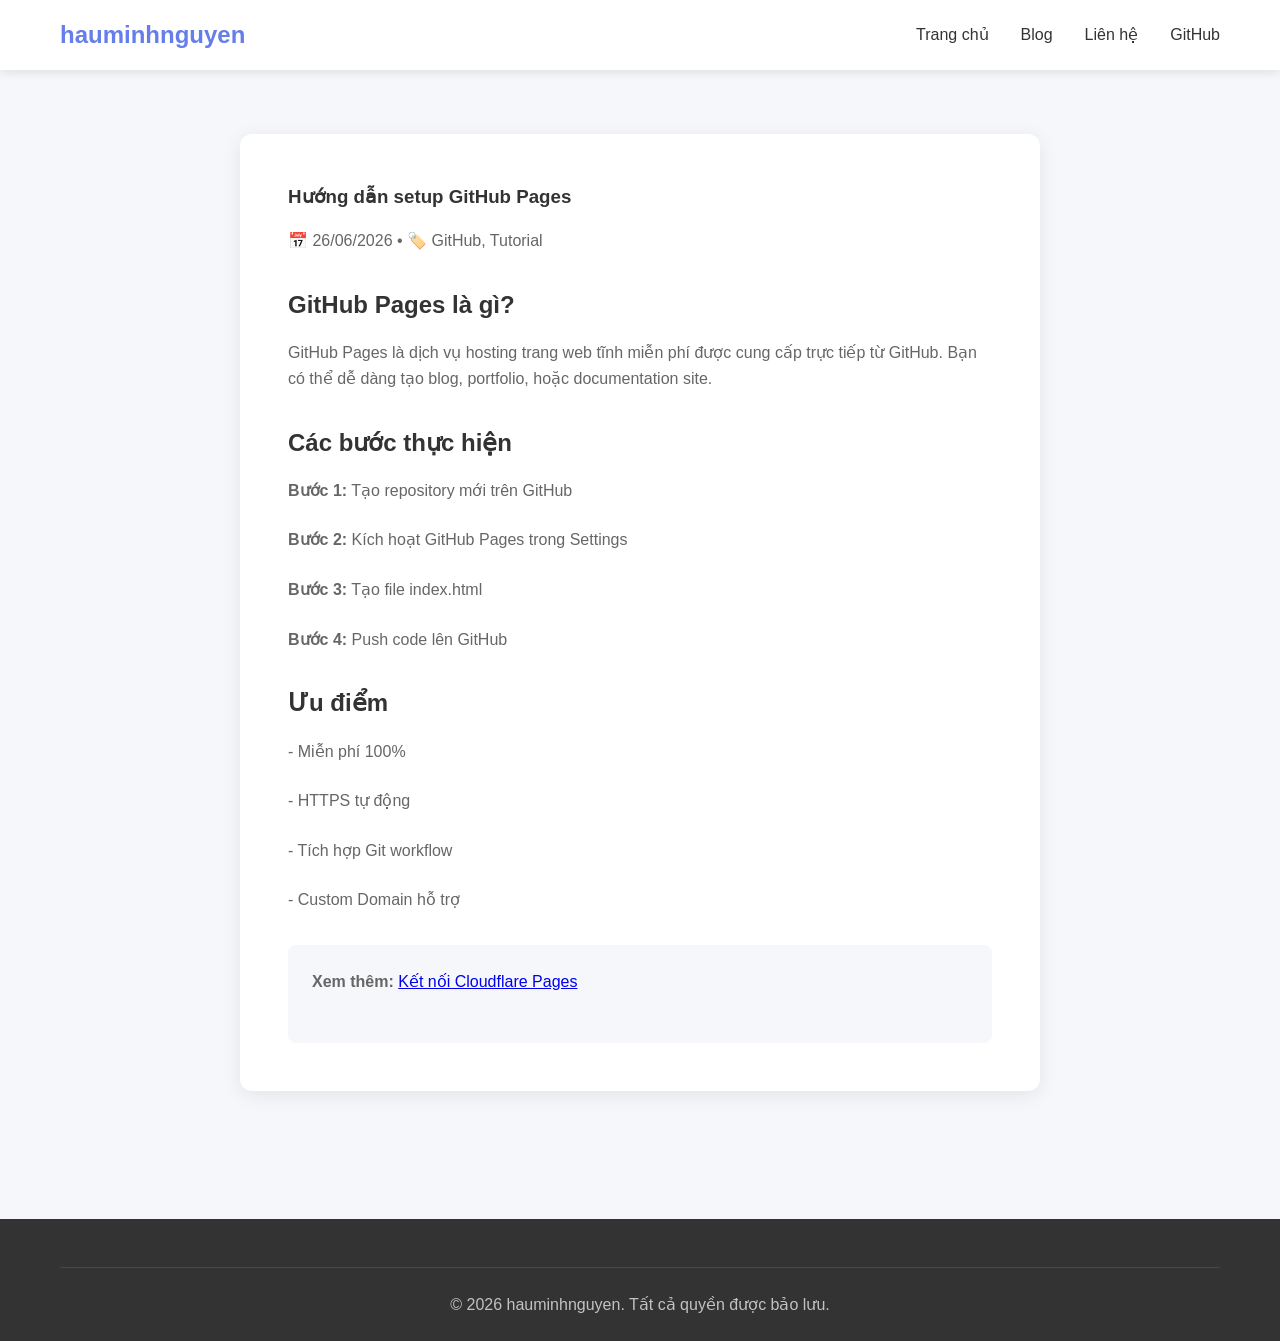
==== blog/setup-github-pages.html @ f49e51e8 "Add AI toolkit - clean version" ====
<!DOCTYPE html>
<html lang="vi">
<head>
    <meta charset="UTF-8">
    <meta name="viewport" content="width=device-width, initial-scale=1.0">
    <title>Hướng dẫn setup GitHub Pages | hauminhnguyen</title>
    <link rel="stylesheet" href="/style.css">
</head>
<body>
    <header>
        <div class="container">
            <nav>
                <a href="/" class="logo">hauminhnguyen</a>
                <ul class="nav-links">
                    <li><a href="/">Trang chủ</a></li>
                    <li><a href="/blog/">Blog</a></li>
                    <li><a href="/contact.html">Liên hệ</a></li>
                    <li><a href="https://github.com/hauminhnguyen1182-eng">GitHub</a></li>
                </ul>
            </nav>
        </div>
    </header>

    <section class="section">
        <div class="container">
            <article class="article">
                <h1>Hướng dẫn setup GitHub Pages</h1>
                <div class="article-meta">📅 26/06/2026 • 🏷️ GitHub, Tutorial</div>
                
                <h2>GitHub Pages là gì?</h2>
                <p>GitHub Pages là dịch vụ hosting trang web tĩnh miễn phí được cung cấp trực tiếp từ GitHub. Bạn có thể dễ dàng tạo blog, portfolio, hoặc documentation site.</p>
                
                <h2>Các bước thực hiện</h2>
                <p><strong>Bước 1:</strong> Tạo repository mới trên GitHub</p>
                <p><strong>Bước 2:</strong> Kích hoạt GitHub Pages trong Settings</p>
                <p><strong>Bước 3:</strong> Tạo file index.html</p>
                <p><strong>Bước 4:</strong> Push code lên GitHub</p>
                
                <h2>Ưu điểm</h2>
                <p>- Miễn phí 100%</p>
                <p>- HTTPS tự động</p>
                <p>- Tích hợp Git workflow</p>
                <p>- Custom Domain hỗ trợ</p>
                
                <div style="margin-top: 2rem; padding: 1.5rem; background: #f5f7fa; border-radius: 8px;">
                    <p><strong>Xem thêm:</strong> <a href="/blog/cloudflare-pages.html">Kết nối Cloudflare Pages</a></p>
                </div>
            </article>
        </div>
    </section>

    <footer>
        <div class="container">
            <div class="footer-bottom">
                <p>&copy; 2026 hauminhnguyen. Tất cả quyền được bảo lưu.</p>
            </div>
        </div>
    </footer>
</body>
</html>
---- style.css ----
:root {
    --primary: #667eea;
    --primary-dark: #5a6fd6;
    --secondary: #764ba2;
    --text: #333;
    --text-light: #666;
    --bg: #f5f7fa;
    --white: #ffffff;
    --success: #2e7d32;
    --border: #e0e0e0;
}

* { margin: 0; padding: 0; box-sizing: border-box; }

body {
    font-family: -apple-system, BlinkMacSystemFont, 'Segoe UI', Roboto, sans-serif;
    background: var(--bg);
    color: var(--text);
    line-height: 1.6;
}

.container {
    max-width: 1200px;
    margin: 0 auto;
    padding: 0 20px;
}

/* Header */
header {
    background: var(--white);
    box-shadow: 0 2px 10px rgba(0,0,0,0.1);
    position: sticky;
    top: 0;
    z-index: 100;
}

nav {
    display: flex;
    justify-content: space-between;
    align-items: center;
    padding: 1rem 0;
}

.logo {
    font-size: 1.5rem;
    font-weight: bold;
    color: var(--primary);
    text-decoration: none;
}

.nav-links { display: flex; gap: 2rem; list-style: none; }
.nav-links a {
    color: var(--text);
    text-decoration: none;
    transition: color 0.2s;
}
.nav-links a:hover { color: var(--primary); }

/* Hero */
.hero {
    background: linear-gradient(135deg, var(--primary) 0%, var(--secondary) 100%);
    color: var(--white);
    padding: 5rem 0;
    text-align: center;
}

.hero h1 { font-size: 3rem; margin-bottom: 1rem; }
.hero p { font-size: 1.2rem; opacity: 0.9; margin-bottom: 2rem; }

/* Buttons */
.btn {
    display: inline-block;
    padding: 12px 24px;
    border-radius: 8px;
    text-decoration: none;
    font-weight: 500;
    transition: transform 0.2s, box-shadow 0.2s;
}

.btn-primary {
    background: var(--white);
    color: var(--primary);
}

.btn-secondary {
    background: var(--primary);
    color: var(--white);
}

.btn:hover {
    transform: translateY(-2px);
    box-shadow: 0 4px 12px rgba(0,0,0,0.2);
}

/* Cards */
.section { padding: 4rem 0; }
.section-title {
    text-align: center;
    font-size: 2rem;
    margin-bottom: 3rem;
    color: var(--text);
}

.cards {
    display: grid;
    grid-template-columns: repeat(auto-fit, minmax(300px, 1fr));
    gap: 2rem;
}

.card {
    background: var(--white);
    border-radius: 12px;
    padding: 2rem;
    box-shadow: 0 4px 20px rgba(0,0,0,0.08);
    transition: transform 0.2s;
}

.card:hover { transform: translateY(-5px); }
.card h3 { margin-bottom: 1rem; color: var(--primary); }
.card p { color: var(--text-light); }

/* Blog */
.blog-list { max-width: 800px; margin: 0 auto; }

.blog-item {
    background: var(--white);
    border-radius: 12px;
    padding: 2rem;
    margin-bottom: 1.5rem;
    box-shadow: 0 4px 20px rgba(0,0,0,0.08);
    transition: transform 0.2s;
}

.blog-item:hover { transform: translateY(-3px); }
.blog-item h2 { margin-bottom: 0.5rem; }
.blog-item h2 a { color: var(--text); text-decoration: none; }
.blog-item h2 a:hover { color: var(--primary); }
.blog-meta { color: var(--text-light); font-size: 0.9rem; margin-bottom: 1rem; }

/* Article */
.article {
    max-width: 800px;
    margin: 0 auto;
    background: var(--white);
    border-radius: 12px;
    padding: 3rem;
    box-shadow: 0 4px 20px rgba(0,0,0,0.08);
}

.article h1 { margin-bottom: 1rem; color: var(--text); }
.article-meta { color: var(--text-light); margin-bottom: 2rem; }
.article p { margin-bottom: 1.5rem; color: var(--text-light); }
.article h2 { margin: 2rem 0 1rem; color: var(--text); }

/* Contact Form */
.form-container {
    max-width: 600px;
    margin: 0 auto;
    background: var(--white);
    border-radius: 12px;
    padding: 3rem;
    box-shadow: 0 4px 20px rgba(0,0,0,0.08);
}

.form-group { margin-bottom: 1.5rem; }
.form-group label {
    display: block;
    margin-bottom: 0.5rem;
    font-weight: 500;
    color: var(--text);
}

.form-group input,
.form-group textarea {
    width: 100%;
    padding: 12px;
    border: 1px solid var(--border);
    border-radius: 8px;
    font-size: 1rem;
    font-family: inherit;
}

.form-group input:focus,
.form-group textarea:focus {
    outline: none;
    border-color: var(--primary);
    box-shadow: 0 0 0 3px rgba(102, 126, 234, 0.1);
}

.form-group textarea { min-height: 150px; resize: vertical; }

.btn-submit {
    width: 100%;
    padding: 14px;
    background: var(--primary);
    color: var(--white);
    border: none;
    border-radius: 8px;
    font-size: 1rem;
    font-weight: 500;
    cursor: pointer;
    transition: background 0.2s;
}

.btn-submit:hover { background: var(--primary-dark); }

.form-success {
    display: none;
    text-align: center;
    padding: 2rem;
    background: #e8f5e9;
    border-radius: 8px;
    color: var(--success);
}

/* Footer */
footer {
    background: var(--text);
    color: var(--white);
    padding: 3rem 0 1.5rem;
    margin-top: 4rem;
}

.footer-content {
    display: grid;
    grid-template-columns: repeat(auto-fit, minmax(200px, 1fr));
    gap: 2rem;
    margin-bottom: 2rem;
}

.footer-section h4 { margin-bottom: 1rem; }
.footer-section a {
    display: block;
    color: rgba(255,255,255,0.7);
    text-decoration: none;
    margin-bottom: 0.5rem;
}
.footer-section a:hover { color: var(--white); }

.footer-bottom {
    text-align: center;
    padding-top: 1.5rem;
    border-top: 1px solid rgba(255,255,255,0.1);
    color: rgba(255,255,255,0.7);
}

/* Responsive */
@media (max-width: 768px) {
    .nav-links { display: none; }
    .hero h1 { font-size: 2rem; }
    .cards { grid-template-columns: 1fr; }
}
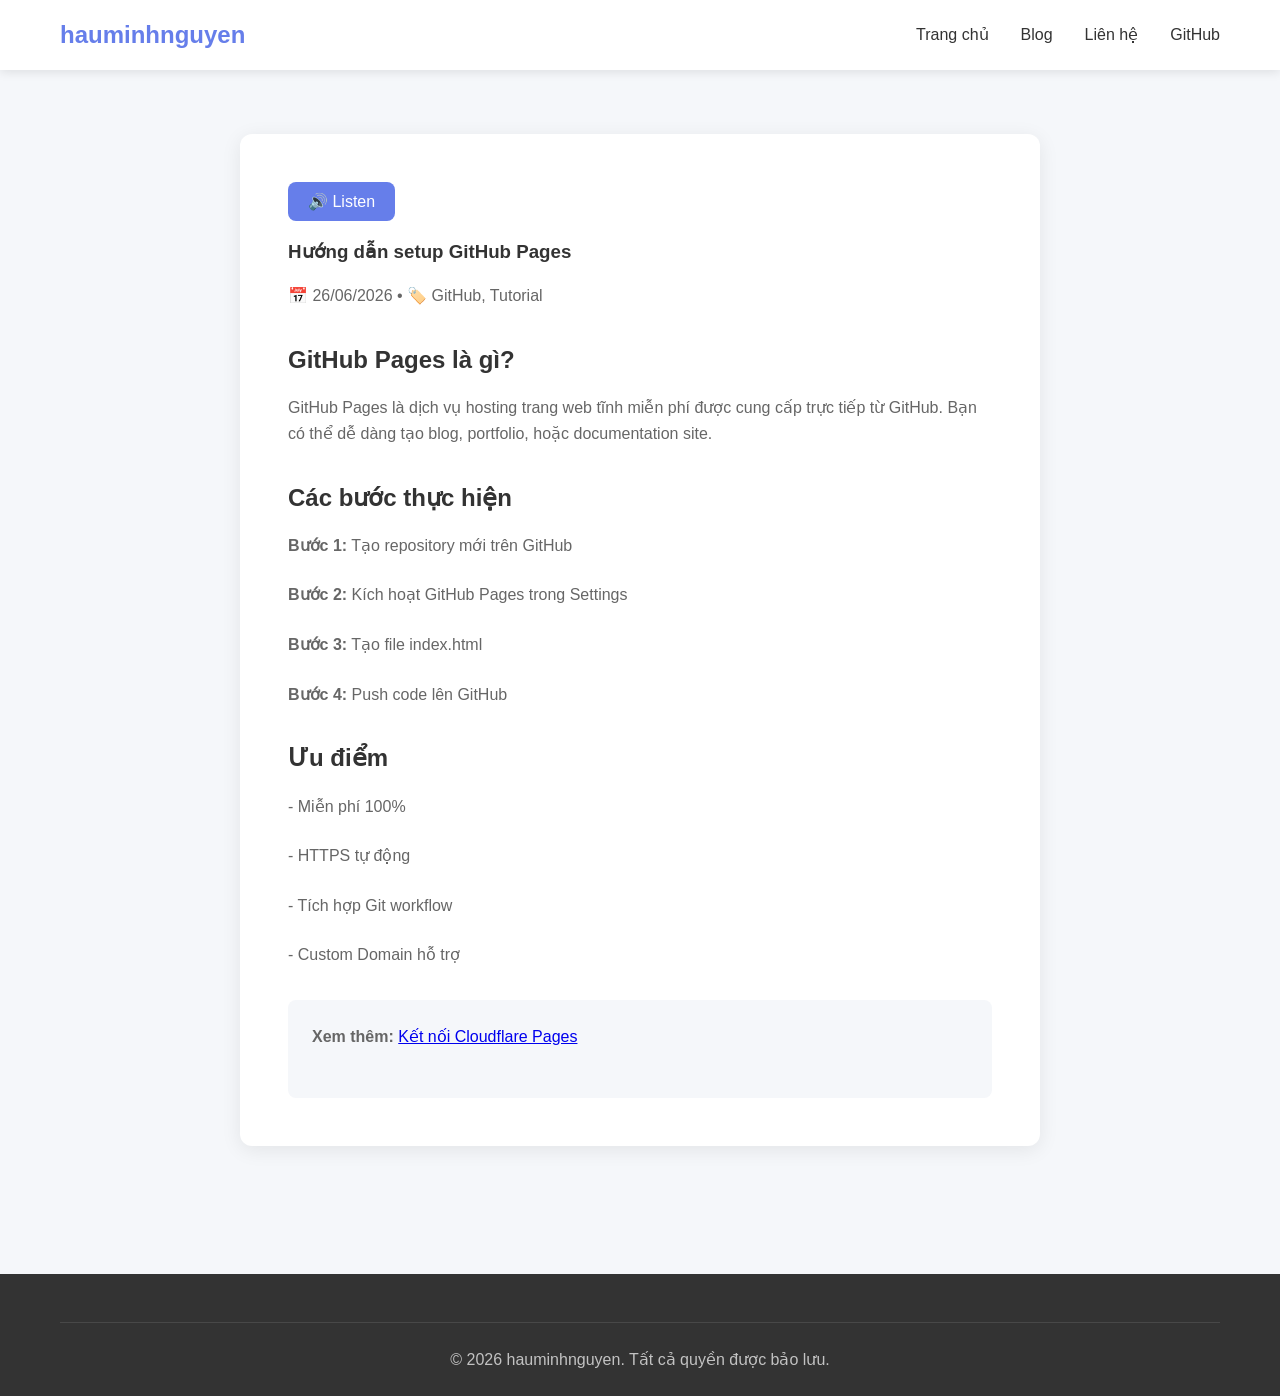
==== commit 9a9eb46f: "feat: Aiven keepalive + chatbot" ====
--- a/blog/setup-github-pages.html
+++ b/blog/setup-github-pages.html
@@ -5,6 +5,19 @@
     <meta name="viewport" content="width=device-width, initial-scale=1.0">
     <title>Hướng dẫn setup GitHub Pages | hauminhnguyen</title>
     <link rel="stylesheet" href="/style.css">
+    <style>
+        .listen-btn {
+            background: #667eea;
+            color: white;
+            border: none;
+            padding: 10px 20px;
+            border-radius: 8px;
+            cursor: pointer;
+            font-size: 1rem;
+            margin-bottom: 1rem;
+        }
+        .listen-btn:hover { background: #5a6fd6; }
+    </style>
 </head>
 <body>
     <header>
@@ -23,7 +36,7 @@
 
     <section class="section">
         <div class="container">
-            <article class="article">
+            <article class="article" id="article">
                 <h1>Hướng dẫn setup GitHub Pages</h1>
                 <div class="article-meta">📅 26/06/2026 • 🏷️ GitHub, Tutorial</div>
                 
@@ -49,6 +62,10 @@
         </div>
     </section>
 
+    <script src="/blog/assets/audio-player.js"></script>
+    <script>
+        addListenButton('article', 'GitHub Pages is a free static site hosting service...');
+    </script>
     <footer>
         <div class="container">
             <div class="footer-bottom">
